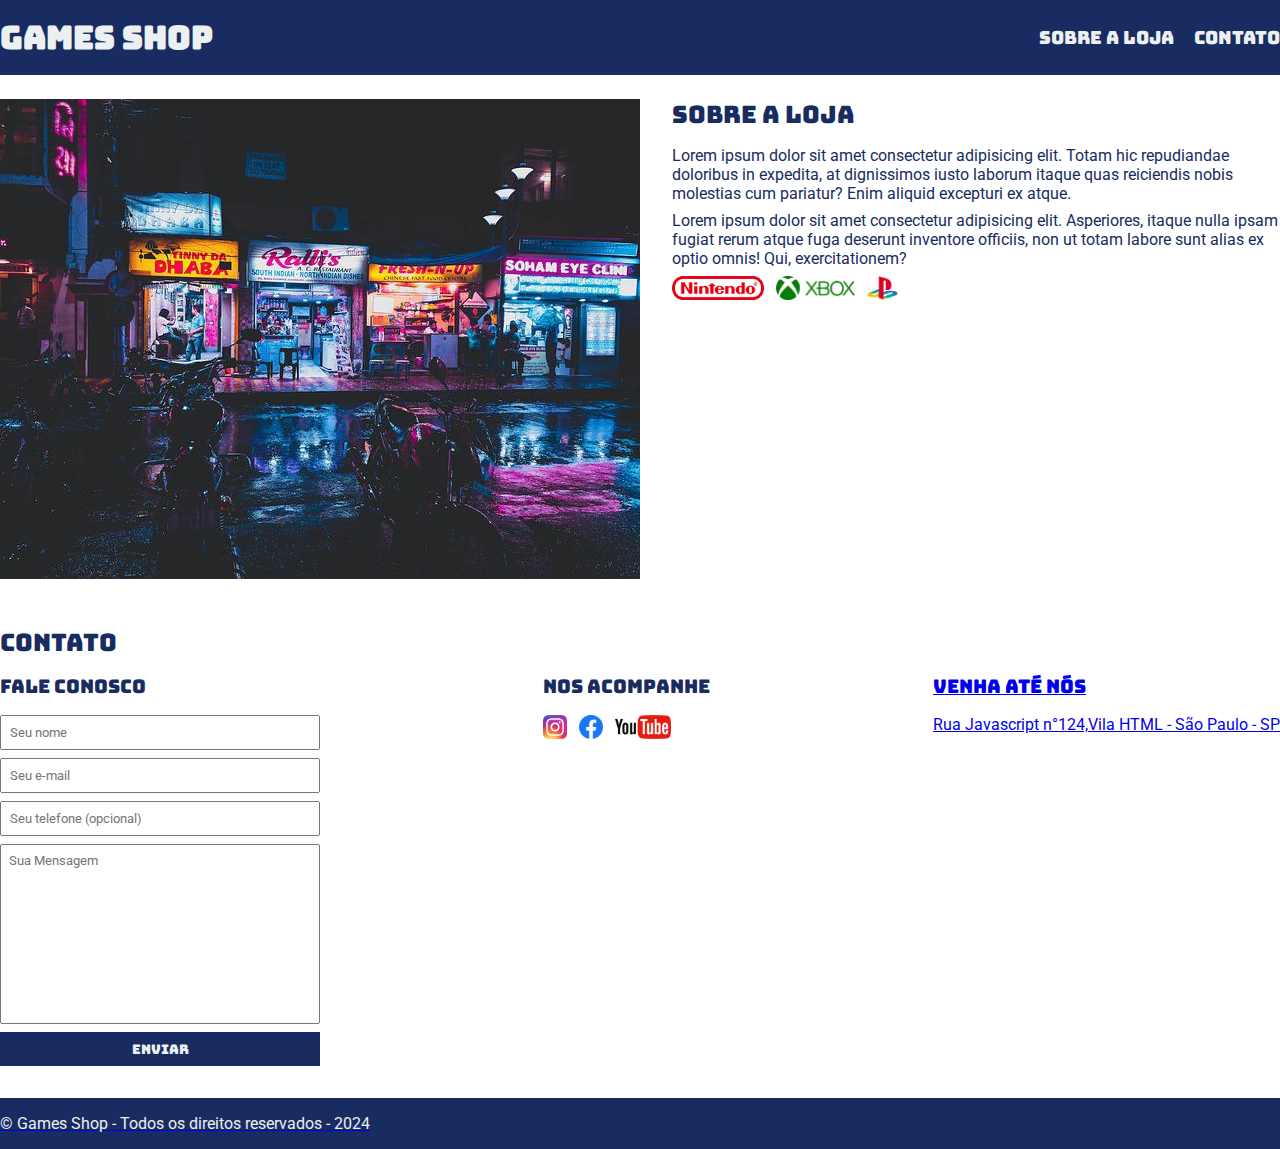
==== gameshop.html @ 3283f1ba "commit inicial" ====
<!DOCTYPE html>
<html lang="pt-br">
<head>
    <meta charset="UTF-8">
    <meta name="viewport" content="width=device-width, initial-scale=1.0">
    <title>Game Shop - A sua loja de games</title>
    <link rel="stylesheet" href="./main.css">
    <link rel="preconnect" href="https://fonts.googleapis.com">
    <link rel="preconnect" href="https://fonts.gstatic.com" crossorigin>
    <link href="https://fonts.googleapis.com/css2?family=Bungee&family=Roboto:ital,wght@0,100;0,300;0,400;0,500;0,700;0,900;1,100;1,300;1,400;1,500;1,700;1,900&display=swap" rel="stylesheet">
        
</head>
<body>
    <header>
        <div class="container">
            <h1> Games Shop</h1>
                <nav>
                    <ul>
                        <li>
                            <a href="#about">Sobre a loja</a>
                        </li>
                        <li>
                            <a href="#contact">Contato</a>
                        </li>
                    </ul>
                </nav>
            </header>
        </div>
        <section id="about">
            <div class="container">
                <img class="store-front"src="./loja.jpg" alt="Fachada da loja Games Shop"/>
                <div>
                    <h2>Sobre a loja</h2>
                    <p>
                        Lorem ipsum dolor sit amet consectetur adipisicing elit. Totam hic repudiandae doloribus in expedita, at dignissimos iusto laborum itaque quas reiciendis nobis molestias cum pariatur? Enim aliquid excepturi ex atque.
                    </p>
                    <p>
                        Lorem ipsum dolor sit amet consectetur adipisicing elit. Asperiores, itaque nulla ipsam fugiat rerum atque fuga deserunt inventore officiis, non ut totam labore sunt alias ex optio omnis! Qui, exercitationem?
                    </p>
                    <ul class="brands-list">
                        <li><img src="./nintendo.png" alt="Nintendo" /></li>
                        <li><img src="/xbox.png" alt="Xbox" /></li>
                        <li><img src="./playstation.png" alt="Play Station" /></li>
                    </ul>
                </div>
            </div>
        </section>
        <section id="contact">
            <div class="container">
                <h2>Contato</h2>
                <div class="contact-methods">
                    <div>
                        <h3>Fale Conosco</h3>
                        <form>
                            <input type="text" placeholder="Seu nome" required />
                            <input type="email" placeholder="Seu e-mail" required/>
                            <input type="tel" placeholder="Seu telefone (opcional)" />
                            <textarea placeholder="Sua Mensagem" required></textarea>
                            <button type="submit">Enviar</button>
                        </form>
                    </div>
                    <div>
                        <h3>Nos Acompanhe</h3>
                        <ul class="social-links">
                            <li>
                                <a href="#" title="Siga-nos no Instagram">
                                    <img src="./instagram.png" alt="Logo do Instagram" />
                            </li>
                            <li>
                                <a href="#" title="Siga-nos no Facebook">
                                    <img src="./facebook.png" alt="Logo do Facebook" />
                            </li>
                            <li>
                                <a href="#" title="Visite nosso canal no youtube">
                                    <img src="./youtube.png" alt="Logo do Youtube" />
                            </li>
                        </ul>
                    </div>
                    
                    <div>
                        
                        <h3>Venha até nós</h3>
                        
                        <p>
                            Rua Javascript n°124,Vila HTML - São Paulo - SP
                        </p>
                    </ul>
                        
                    </div>
                </div>
            </div>
        </section>
        <footer>
            <div class="container">
                <p>
                    &copy; Games Shop - Todos os direitos reservados - 2024
                </p>
            </div>
        </footer>
</body>
</html>
---- main.css ----
* {
    margin:0;
    padding: 0;
    box-sizing: border-box;
}

header,
section h2,
section h3,
form button {
    font-family: "Bungee", system-ui;
    font-weight: normal;
}

body, input, textarea {
    font-family: "Roboto", system-ui;
}

header{
    padding: 16px 0;
    background-color: #182C61;
    color: #ECF0F1;
}

header nav li {
    display: inline;
    margin-left: 16px;
    font-size: 18px;
    }

header nav li a {
    color: #ECF0F1;
    text-decoration: none;
}

.container {
    max-width: 1280px;
    width: 100%;
    margin: 0 auto;
}

header .container,
section .container {
    display: flex;
    align-items: center;
    justify-content: space-between;
}

.brands-list img {
    height: 24px;
}

.brands-list li{
    display:inline;
    margin-right: 8px;
}

section .container {
    align-items: flex-start;
}

section {
    padding: 24px 0;
}

section h2 {
    margin-bottom: 16px;
}

section{
    color:#182C61;
}

section p {
    margin-bottom: 8px;
}

.store-front {
    margin-right: 32px;
}

.social-links img {
    height: 24px;
}

.social-links li {
    display: inline;
    margin-right: 8px;
}

.social-links li a {
    text-decoration: none;
}

#contact .container {
    display:block;
}

.contact-methods {
    display: flex;
    justify-content: space-between;
}

form input,
form textarea,
form button {
    display:block;
    width: 320px;
    margin-bottom: 8px;
    padding: 8px;
}

form textarea {
    resize: none;
    height: 180px;
}

section h3 {
    margin-bottom: 16px;
}

form button {
    background-color: #182C61;
    color:#ECF0F1;
    border: none;
    cursor: pointer;
}

form button:hover {
    background-color: #314e9e;
}

input:focus, textarea:focus {
    outline-color:#182C61 ;
}

footer {
    background-color: #182C61;
    color:#ECF0F1;
    padding: 16px 0;
}
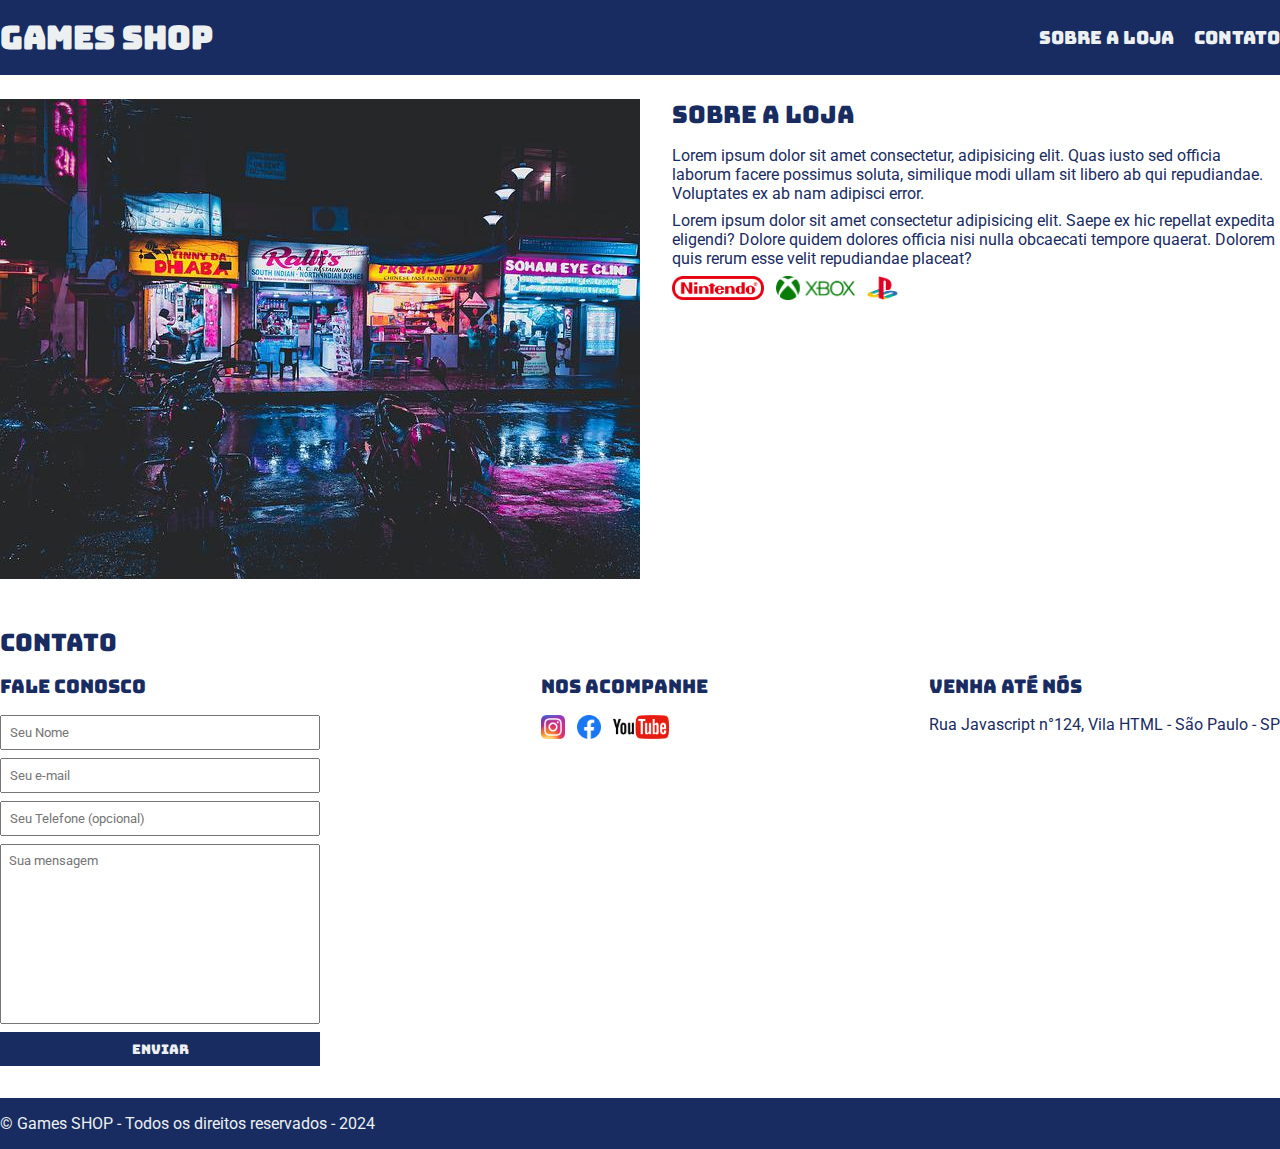
==== commit 3749afda: "commit inicial" ====
--- a/gameshop.html
+++ b/gameshop.html
@@ -3,99 +3,97 @@
 <head>
     <meta charset="UTF-8">
     <meta name="viewport" content="width=device-width, initial-scale=1.0">
-    <title>Game Shop - A sua loja de games</title>
+    <title>Game Shop - A sua loja de Games</title>
     <link rel="stylesheet" href="./main.css">
+
     <link rel="preconnect" href="https://fonts.googleapis.com">
     <link rel="preconnect" href="https://fonts.gstatic.com" crossorigin>
     <link href="https://fonts.googleapis.com/css2?family=Bungee&family=Roboto:ital,wght@0,100;0,300;0,400;0,500;0,700;0,900;1,100;1,300;1,400;1,500;1,700;1,900&display=swap" rel="stylesheet">
-        
 </head>
 <body>
     <header>
+            <div class="container">
+                <h1>Games SHOP</h1>
+            <nav>
+                <ul>
+                    <li>
+                        <a href="#about">Sobre a Loja</a>
+                    </li>
+                    <li>
+                        <a href="#contact">Contato</a>
+                    </li>
+                </ul>
+            </nav>
+            </div>
+    </header>
+    <section id="about">
         <div class="container">
-            <h1> Games Shop</h1>
-                <nav>
-                    <ul>
+            <img class="store-front" src="./loja.jpg" alt="Fachada da Loja Games SHOP" />
+            <div>
+                <h2>Sobre a loja</h2>
+                <p>
+                    Lorem ipsum dolor sit amet consectetur, adipisicing elit. Quas iusto sed officia laborum facere possimus soluta, similique modi ullam sit libero ab qui repudiandae. Voluptates ex ab nam adipisci error.
+                </p>
+                <p>
+                    Lorem ipsum dolor sit amet consectetur adipisicing elit. Saepe ex hic repellat expedita eligendi? Dolore quidem dolores officia nisi nulla obcaecati tempore quaerat. Dolorem quis rerum esse velit repudiandae placeat?
+                </p>
+                <ul class="brands-list">
+                    <li><img src="./nintendo.png" alt="Nintendo"/></li>
+                    <li><img src="./xbox.png" alt="Xbox"/></li>
+                    <li><img src="./playstation.png" alt="Playstation"/></li>
+                </ul>
+            </div>
+        </div>
+    </section>
+    <section id="contact">
+        <div class="container">
+            <h2>Contato</h2>
+            <div class="contact-methods">
+                <div>
+                    <h3>Fale Conosco</h3>
+                    <form>
+                        <input type="text" placeholder="Seu Nome" required />
+                        <input type="email" placeholder="Seu e-mail" required />
+                        <input type="tel" placeholder="Seu Telefone (opcional)"/>
+                        <textarea placeholder="Sua mensagem" required></textarea>
+                        <button type="submit">Enviar</button>
+                    </form>
+                </div>
+                <div>
+                    <h3>Nos Acompanhe</h3>
+                    <ul class="social-links">
                         <li>
-                            <a href="#about">Sobre a loja</a>
+                            <a href="#" title="Siga-nos no Instagram">
+                                <img src="./instagram.png" alt="Logo do Instagram"/>
+                            </a>
                         </li>
                         <li>
-                            <a href="#contact">Contato</a>
+                            <a href="#" title="Siga-nos no Facebook">
+                                <img src="./facebook.png" alt="Logo do Facebook"/>
+                            </a>
+                        </li>
+                        <li>
+                            <a href="#" title="Visite nosso canal no Youtube">
+                                <img src="./youtube.png" alt="Logo do Youtube"/>
+                            </a>
                         </li>
                     </ul>
-                </nav>
-            </header>
-        </div>
-        <section id="about">
-            <div class="container">
-                <img class="store-front"src="./loja.jpg" alt="Fachada da loja Games Shop"/>
+                </div>
                 <div>
-                    <h2>Sobre a loja</h2>
+                    <h3>Venha até nós</h3>
                     <p>
-                        Lorem ipsum dolor sit amet consectetur adipisicing elit. Totam hic repudiandae doloribus in expedita, at dignissimos iusto laborum itaque quas reiciendis nobis molestias cum pariatur? Enim aliquid excepturi ex atque.
+                        Rua Javascript n°124, Vila HTML - São Paulo - SP
                     </p>
-                    <p>
-                        Lorem ipsum dolor sit amet consectetur adipisicing elit. Asperiores, itaque nulla ipsam fugiat rerum atque fuga deserunt inventore officiis, non ut totam labore sunt alias ex optio omnis! Qui, exercitationem?
-                    </p>
-                    <ul class="brands-list">
-                        <li><img src="./nintendo.png" alt="Nintendo" /></li>
-                        <li><img src="/xbox.png" alt="Xbox" /></li>
-                        <li><img src="./playstation.png" alt="Play Station" /></li>
-                    </ul>
                 </div>
             </div>
-        </section>
-        <section id="contact">
-            <div class="container">
-                <h2>Contato</h2>
-                <div class="contact-methods">
-                    <div>
-                        <h3>Fale Conosco</h3>
-                        <form>
-                            <input type="text" placeholder="Seu nome" required />
-                            <input type="email" placeholder="Seu e-mail" required/>
-                            <input type="tel" placeholder="Seu telefone (opcional)" />
-                            <textarea placeholder="Sua Mensagem" required></textarea>
-                            <button type="submit">Enviar</button>
-                        </form>
-                    </div>
-                    <div>
-                        <h3>Nos Acompanhe</h3>
-                        <ul class="social-links">
-                            <li>
-                                <a href="#" title="Siga-nos no Instagram">
-                                    <img src="./instagram.png" alt="Logo do Instagram" />
-                            </li>
-                            <li>
-                                <a href="#" title="Siga-nos no Facebook">
-                                    <img src="./facebook.png" alt="Logo do Facebook" />
-                            </li>
-                            <li>
-                                <a href="#" title="Visite nosso canal no youtube">
-                                    <img src="./youtube.png" alt="Logo do Youtube" />
-                            </li>
-                        </ul>
-                    </div>
-                    
-                    <div>
-                        
-                        <h3>Venha até nós</h3>
-                        
-                        <p>
-                            Rua Javascript n°124,Vila HTML - São Paulo - SP
-                        </p>
-                    </ul>
-                        
-                    </div>
-                </div>
-            </div>
-        </section>
-        <footer>
-            <div class="container">
-                <p>
-                    &copy; Games Shop - Todos os direitos reservados - 2024
-                </p>
-            </div>
-        </footer>
+        </div>
+    </section>
+    <footer>
+        <div class="container">
+            <p>
+                &copy; Games SHOP - Todos os direitos reservados - 2024
+            </p>
+        </div>
+    </footer>
 </body>
 </html>